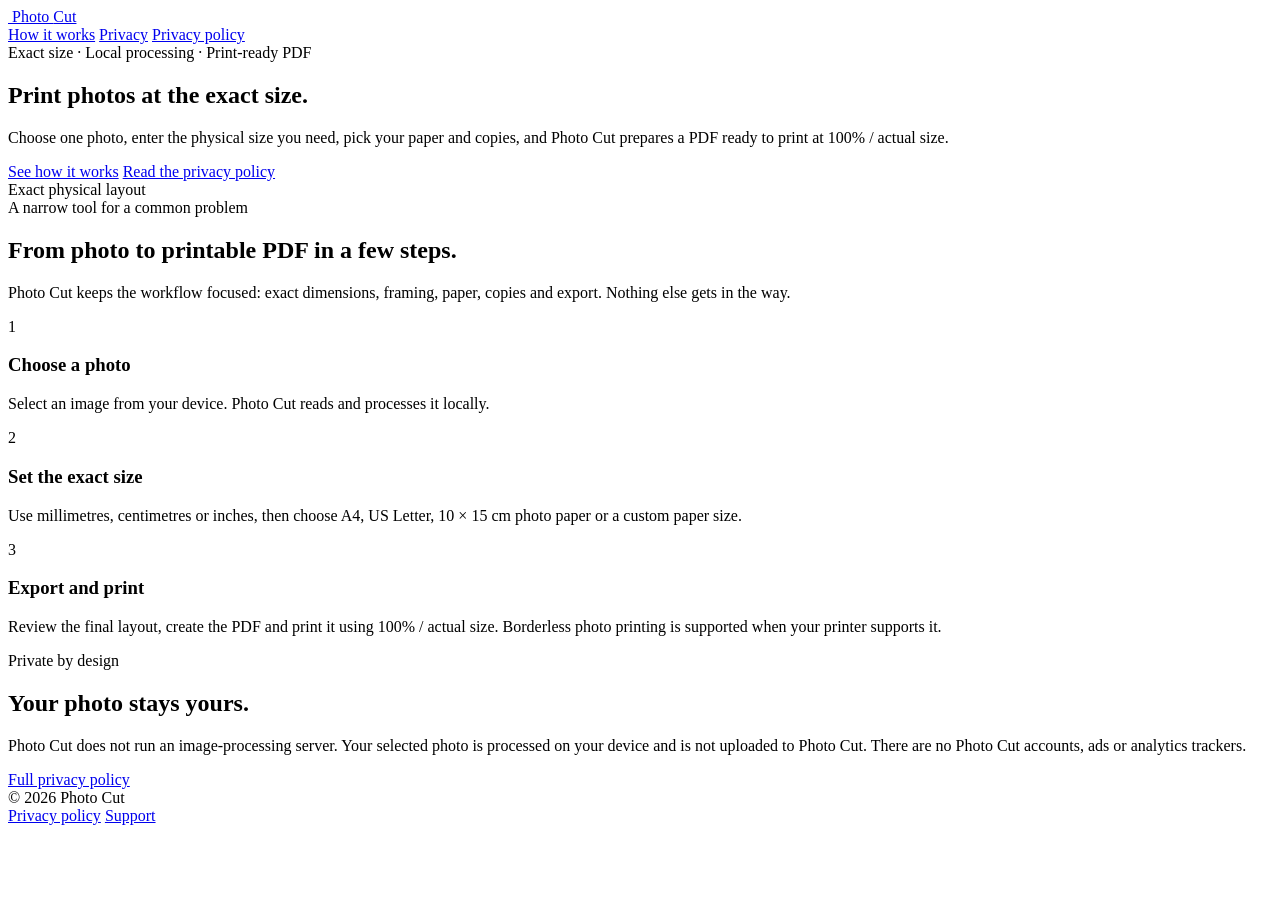
==== website/index.html @ 26707819 "M4-T15: add Photo Cut product website" ====
<!doctype html>
<html lang="en">
<head>
  <meta charset="utf-8">
  <meta name="viewport" content="width=device-width, initial-scale=1">
  <title>Photo Cut — Print photos at the exact size</title>
  <meta name="description" content="Photo Cut turns one photo into a print-ready PDF at the exact physical size you choose. No account, no cloud, no ads.">
  <link rel="icon" href="/assets/logo.svg" type="image/svg+xml">
  <link rel="stylesheet" href="/assets/styles.css">
</head>
<body>
  <header class="site-header">
    <div class="shell nav">
      <a class="brand" href="/" aria-label="Photo Cut home">
        <img src="/assets/logo.svg" alt="">
        <span>Photo <span class="cut">Cut</span></span>
      </a>
      <nav class="nav-links" aria-label="Primary navigation">
        <a href="#how-it-works">How it works</a>
        <a href="#privacy">Privacy</a>
        <a href="/privacy/">Privacy policy</a>
      </nav>
    </div>
  </header>

  <main>
    <section class="shell hero">
      <div>
        <span class="eyebrow">Exact size · Local processing · Print-ready PDF</span>
        <h1>Print photos at the exact size.</h1>
        <p>Choose one photo, enter the physical size you need, pick your paper and copies, and Photo Cut prepares a PDF ready to print at 100% / actual size.</p>
        <div class="hero-actions">
          <a class="button primary" href="#how-it-works">See how it works</a>
          <a class="button secondary" href="/privacy/">Read the privacy policy</a>
        </div>
      </div>

      <div class="paper-demo" aria-label="Illustration of photos arranged on a sheet">
        <div class="paper" aria-hidden="true">
          <div class="photo-card"></div>
          <div class="photo-card"></div>
          <div class="photo-card"></div>
          <div class="photo-card"></div>
          <div class="photo-card"></div>
          <div class="photo-card"></div>
        </div>
        <div class="demo-badge">Exact physical layout</div>
      </div>
    </section>

    <section class="section" id="how-it-works">
      <div class="shell">
        <div class="section-head">
          <span class="eyebrow">A narrow tool for a common problem</span>
          <h2>From photo to printable PDF in a few steps.</h2>
          <p>Photo Cut keeps the workflow focused: exact dimensions, framing, paper, copies and export. Nothing else gets in the way.</p>
        </div>

        <div class="grid-3">
          <article class="card">
            <div class="num">1</div>
            <h3>Choose a photo</h3>
            <p>Select an image from your device. Photo Cut reads and processes it locally.</p>
          </article>
          <article class="card">
            <div class="num">2</div>
            <h3>Set the exact size</h3>
            <p>Use millimetres, centimetres or inches, then choose A4, US Letter, 10 × 15 cm photo paper or a custom paper size.</p>
          </article>
          <article class="card">
            <div class="num">3</div>
            <h3>Export and print</h3>
            <p>Review the final layout, create the PDF and print it using 100% / actual size. Borderless photo printing is supported when your printer supports it.</p>
          </article>
        </div>
      </div>
    </section>

    <section class="section" id="privacy">
      <div class="shell">
        <div class="privacy-panel">
          <div>
            <span class="eyebrow">Private by design</span>
            <h2>Your photo stays yours.</h2>
          </div>
          <div>
            <p>Photo Cut does not run an image-processing server. Your selected photo is processed on your device and is not uploaded to Photo Cut. There are no Photo Cut accounts, ads or analytics trackers.</p>
            <a class="button secondary" href="/privacy/">Full privacy policy</a>
          </div>
        </div>
      </div>
    </section>
  </main>

  <footer class="site-footer">
    <div class="shell footer-row">
      <span>© 2026 Photo Cut</span>
      <div class="footer-links">
        <a href="/privacy/">Privacy policy</a>
        <a href="https://github.com/FranPerezSevilla/photo-cut/issues">Support</a>
      </div>
    </div>
  </footer>
</body>
</html>
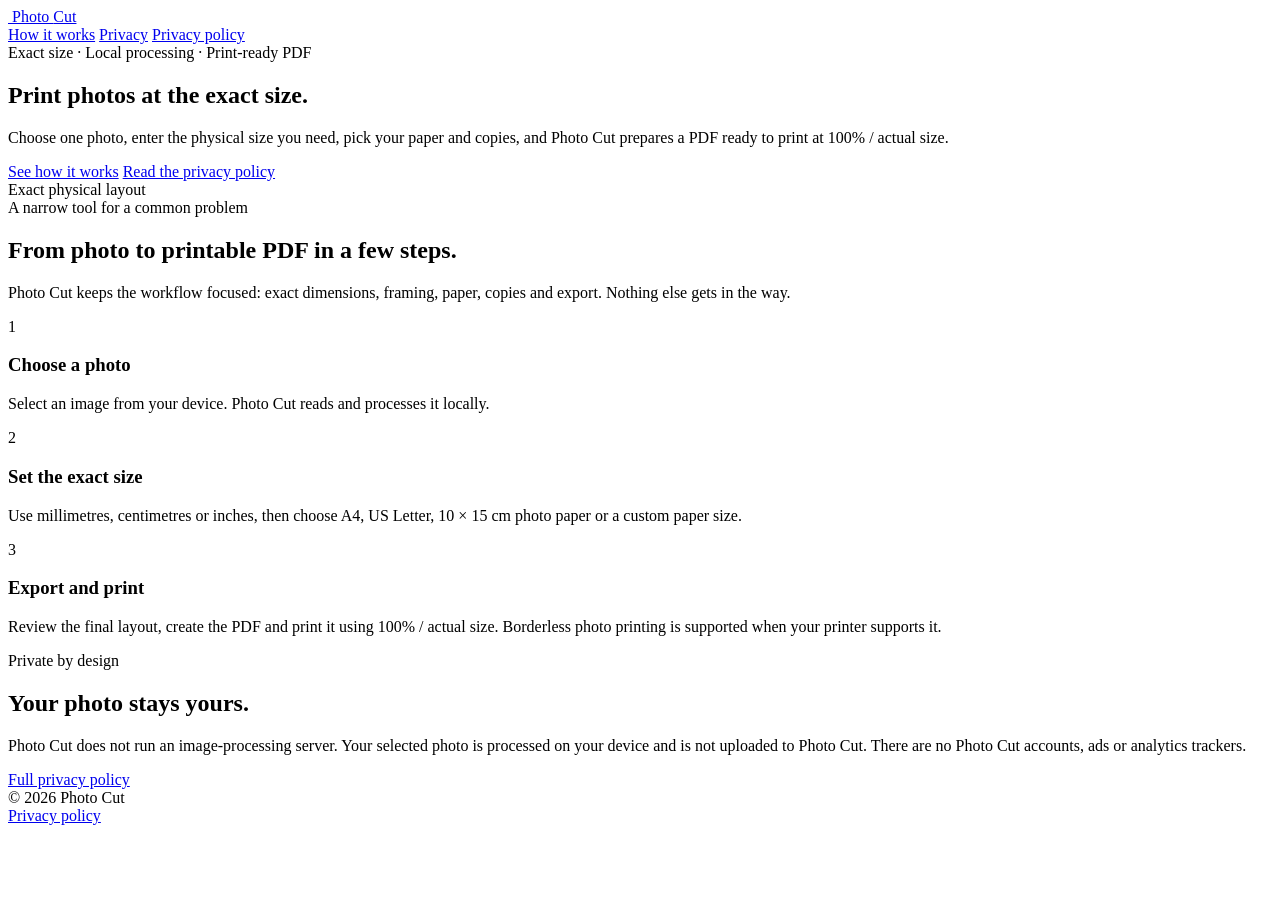
==== commit 01b31282: "M4-T17: remove GitHub support from website footer" ====
--- a/website/index.html
+++ b/website/index.html
@@ -97,7 +97,6 @@
       <span>© 2026 Photo Cut</span>
       <div class="footer-links">
         <a href="/privacy/">Privacy policy</a>
-        <a href="https://github.com/FranPerezSevilla/photo-cut/issues">Support</a>
       </div>
     </div>
   </footer>
